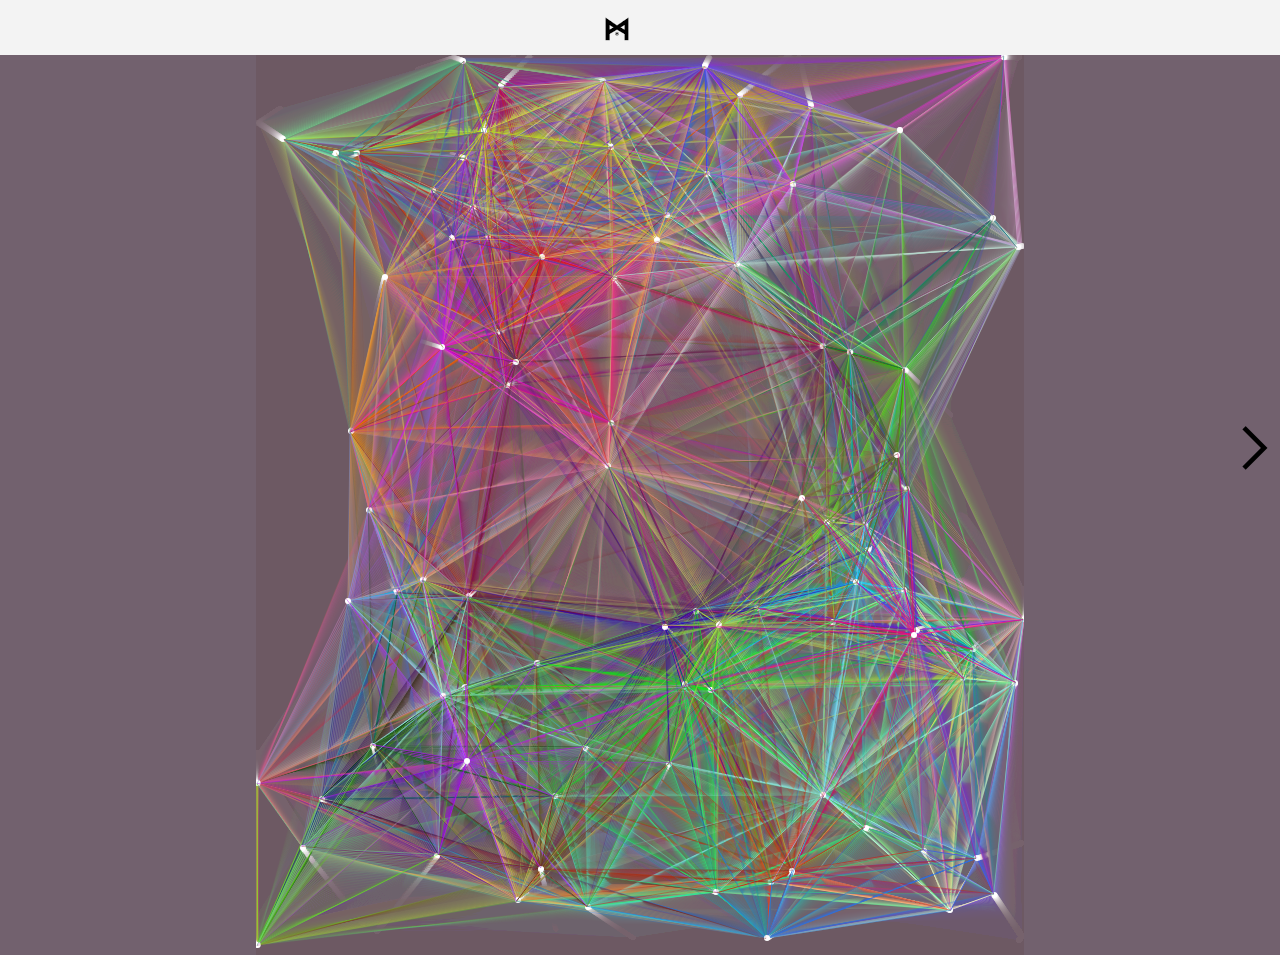
==== pages/page1.html @ 3a6a7e23 "init" ====
<!DOCTYPE html>
<html lang="en" style = "height: 100%;">
<head>
	<meta charset="UTF-8">
	<title>music</title>
	<link rel="stylesheet" href="../styles/style1.css">
	<link rel='icon'  href='../img/logo.png '  type=‘image/x-ico’  />
</head>
<body>
	<div id = "top">
		<a href="javascript:void(0)"  onclick = "gotoIndex()">
			<img src="../img/top.png" alt="">
		</a>
	</div>
	<div id="wrap">
		<canvas id="myCanvas"></canvas>
		<div id = "nextPage"></div>
		<img class = "nextImg"src="../img/nextPage.png" alt="">
	</div>
	<script src = "../scripts/page1.js"></script>
	<script src = "../scripts/next.js"></script>
</body>
</html>
---- styles/style1.css ----
*{
	margin:0;
	padding: 0;
}
body{
	height: 100%;
	overflow-y:hidden;
	overflow-x:hidden;
}
#top{
	height: 55px;
	width: 100%;
	background-color: rgb(243,243,243);
}
#top img{
	margin:15px 47%;	
	opacity: 1;
	cursor: pointer;
}
#wrap{
	width: 100%;
	height: 100%;
	display: flex;
 	justify-content:space-between;
 	background-color: rgb(114,97,110);
}
#myCanvas{
	margin-left: 20%;
	position: relative;
	top: 100%;
	opacity: 0;
}
.preImg{
	width: 50px;
	position: absolute;
	left: 0px;
	top: 47%;
	cursor: pointer;
}
.nextImg{
	width: 50px;
	position: absolute;
	right: 0px;
	top: 47%;
	cursor: pointer;
}
#nextPage{
	width: 60px;
	height: 100%;
	position: absolute;
	left: 100%;
	cursor: pointer;
	background-color: rgb(232,132,107);
}
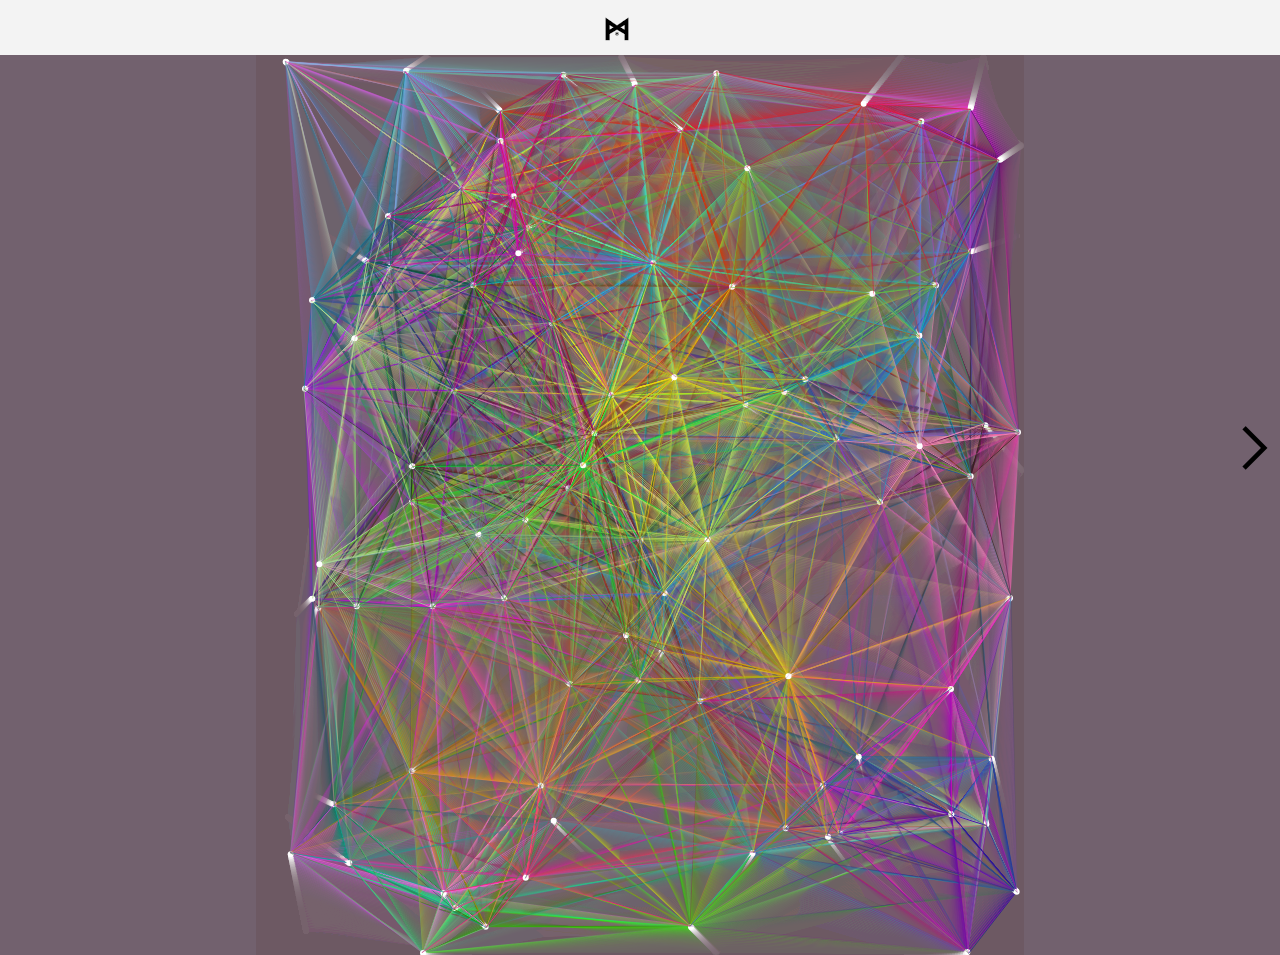
==== commit 1460876e: "add" ====
--- a/pages/page1.html
+++ b/pages/page1.html
@@ -2,7 +2,7 @@
 <html lang="en" style = "height: 100%;">
 <head>
 	<meta charset="UTF-8">
-	<title>music</title>
+	<title>canvas</title>
 	<link rel="stylesheet" href="../styles/style1.css">
 	<link rel='icon'  href='../img/logo.png '  type=‘image/x-ico’  />
 </head>
